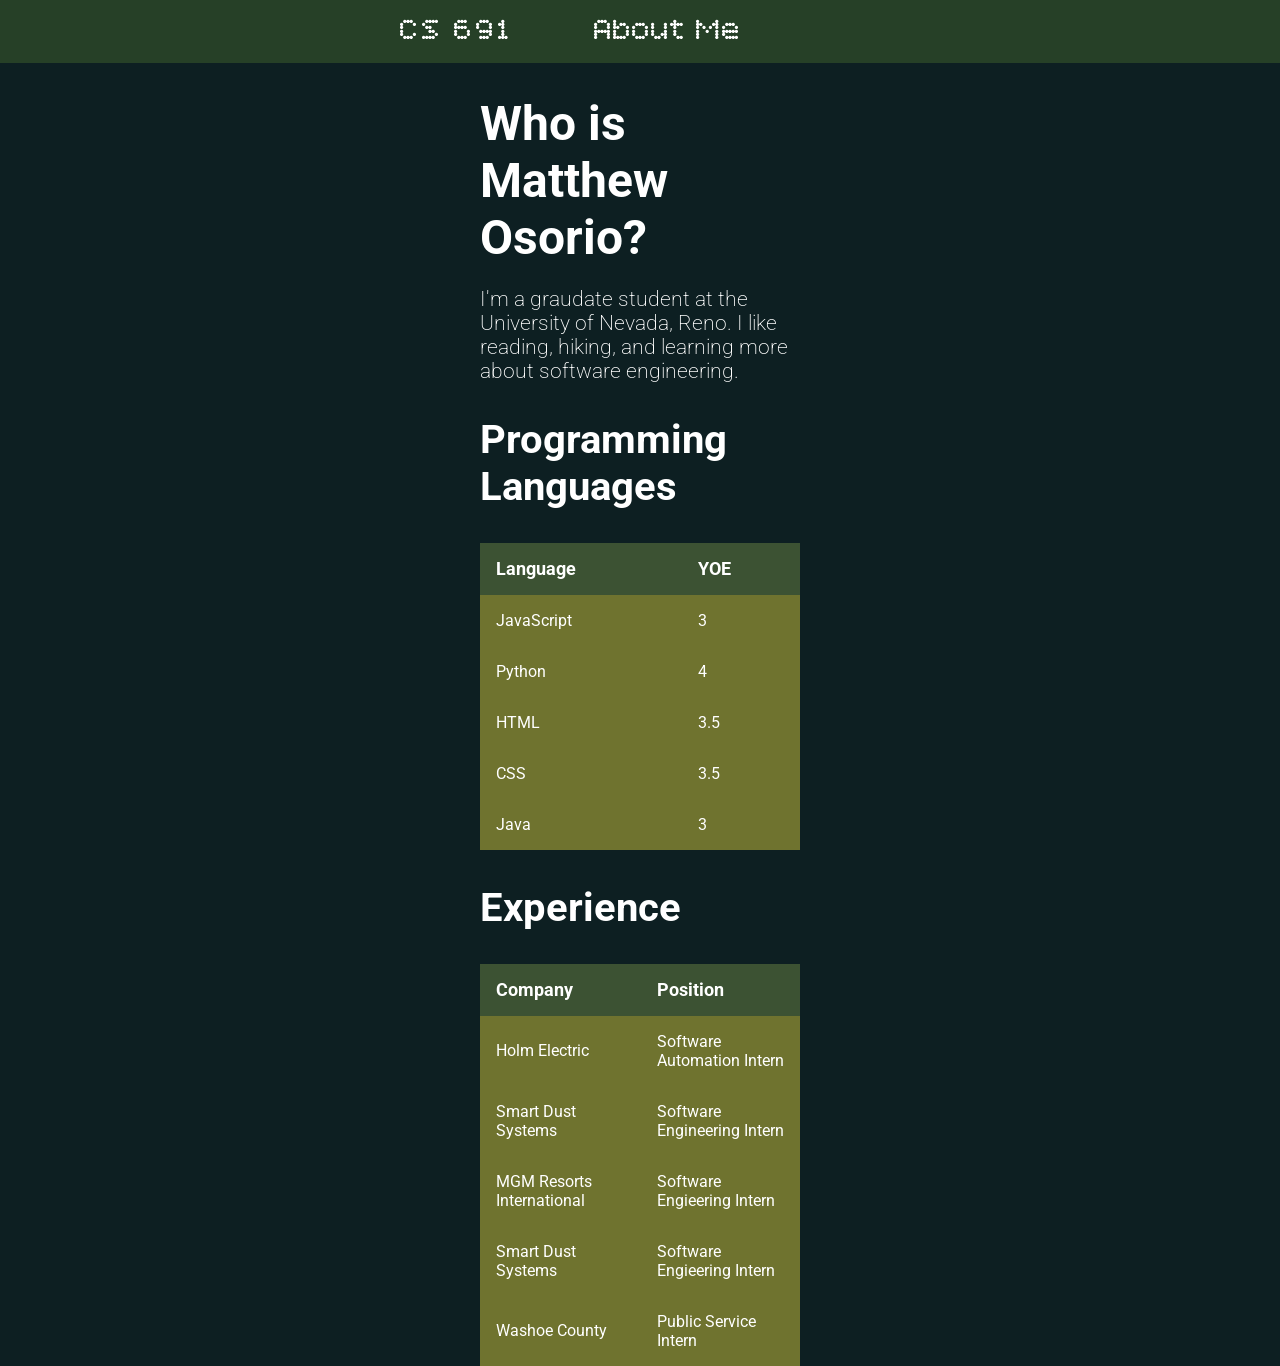
==== about.html @ 7a3314b0 "first commit created initial html pages and did GitHub Pages assignment" ====
<!DOCTYPE html>
<html lang="en">

<head>
    <meta charset="UTF-8">
    <meta name="viewport" content="width=device-width, initial-scale=1.0">
    <title>Matthew Osorio - CS 691</title>
    <link rel="preconnect" href="https://fonts.googleapis.com">
    <link rel="preconnect" href="https://fonts.gstatic.com" crossorigin>
    <link href="https://fonts.googleapis.com/css2?family=Bitcount+Prop+Single:wght@100..900&display=swap"
        rel="stylesheet">
    <link rel="preconnect" href="https://fonts.googleapis.com">
    <link rel="preconnect" href="https://fonts.gstatic.com" crossorigin>
    <link
        href="https://fonts.googleapis.com/css2?family=Bitcount+Prop+Single:wght@100..900&family=Roboto:ital,wght@0,100..900;1,100..900&display=swap"
        rel="stylesheet">
    <link rel="stylesheet" href="css/styles.css">
</head>

<body>
    <nav>
        <a href="/index.html">CS 691</a>
        <a href="/about.html">About Me</a>
    </nav>
    <main>
        <h1>Who is Matthew Osorio?</p>
            <p>I'm a graudate student at the University of Nevada, Reno. I like reading, hiking, and learning more about
                software engineering.</p>

            <h2>Programming Languages</h2>
            <table>
                <tr>
                    <th>Language</th>
                    <th>YOE</th>
                </tr>
                <tr>
                    <td>JavaScript</td>
                    <td>3</td>
                </tr>
                <tr>
                    <td>Python</td>
                    <td>4</td>
                </tr>
                <tr>
                    <td>HTML</td>
                    <td>3.5</td>
                </tr>
                <tr>
                    <td>CSS</td>
                    <td>3.5</td>
                </tr>
                <tr>
                    <td>Java</td>
                    <td>3</td>
                </tr>
            </table>

            <h2>Experience</h2>
            <table>
                <tr>
                    <th>Company</th>
                    <th>Position</th>
                </tr>
                <tr>
                    <td>Holm Electric</td>
                    <td>Software Automation Intern</td>
                </tr>
                <tr>
                    <td>Smart Dust Systems</td>
                    <td>Software Engineering Intern</td>
                </tr>
                <tr>
                    <td>MGM Resorts International</td>
                    <td>Software Engieering Intern</td>
                </tr>
                <tr>
                    <td>Smart Dust Systems</td>
                    <td>Software Engieering Intern</td>
                </tr>
                <tr>
                    <td>Washoe County</td>
                    <td>Public Service Intern</td>
                </tr>
            </table>
    </main>
</body>

</html>
---- css/styles.css ----
/* Source: https://coolors.co/0d1f22-264027-3c5233-6f732f-b38a58 */
:root {
    --ink-black: #0d1f22;
    --dark-spruce: #264027;
    --hunter-green: #3c5233;
    --olive: #6f732f;
    --camel: #b38a58;
}

body {
    background-color: var(--ink-black);
    color: #FFFF;
    margin: 0;
    padding: 0;
    font-family: "Roboto", sans-serif;
}

main {
    padding: 0 30rem;
}

nav {
    background-color: var(--dark-spruce);
    display: flex;
    gap: 5rem;
    align-items: center;
    font-family: "Bitcount Prop Single", sans-serif;
    font-size: 2rem;
    padding: 0.75rem 25rem;
}

h1 {
    font-size: 3rem;
}

h2 {
    font-size: 2.5rem;
}

p, li {
    font-size: 1.3rem;
    font-weight: 200;
}

nav > a {
    text-decoration: none;
    color: inherit;
}

table {
  background-color: var(--olive);
  border-collapse: collapse;
  width: 100%;
}

th, td {
  padding: 1rem;
  text-align: left;
}

th {
  background-color: var(--hunter-green);
  font-size: 1.1rem;
}

td {
  font-size: 1rem;
}
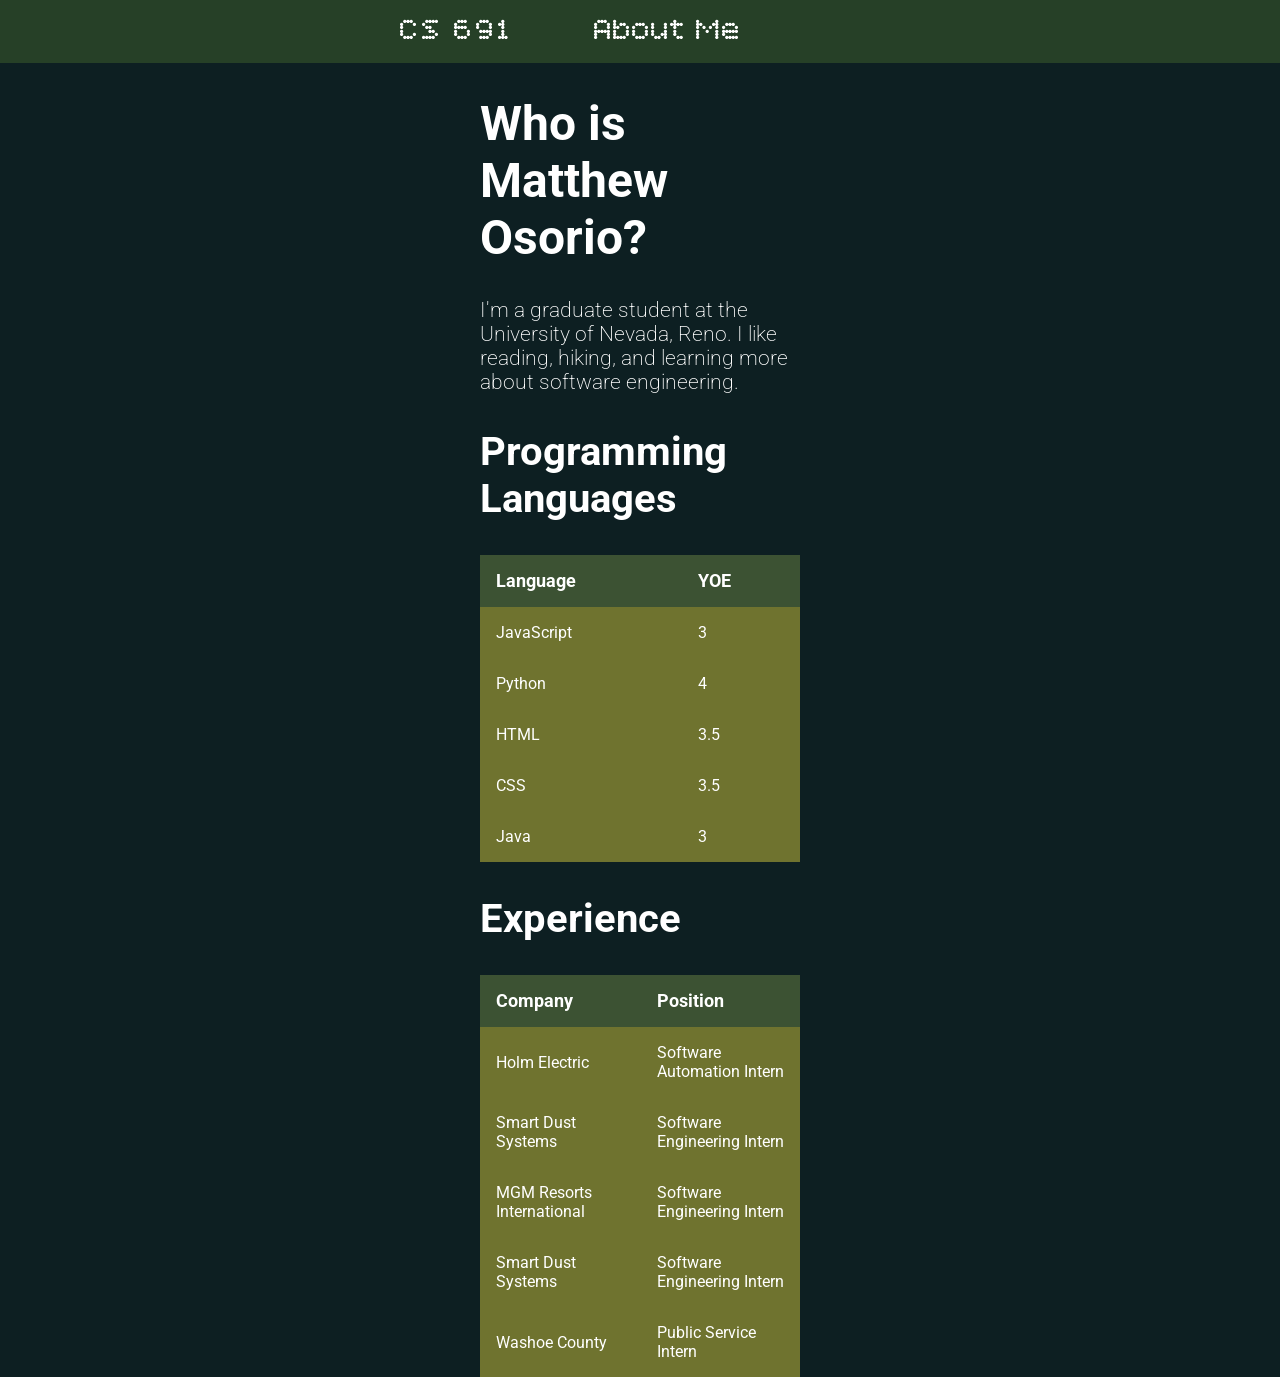
==== commit 7bab50bf: "fix file paths and typos" ====
--- a/about.html
+++ b/about.html
@@ -14,17 +14,17 @@
     <link
         href="https://fonts.googleapis.com/css2?family=Bitcount+Prop+Single:wght@100..900&family=Roboto:ital,wght@0,100..900;1,100..900&display=swap"
         rel="stylesheet">
-    <link rel="stylesheet" href="css/styles.css">
+    <link rel="stylesheet" href="./css/styles.css">
 </head>
 
 <body>
     <nav>
-        <a href="/index.html">CS 691</a>
-        <a href="/about.html">About Me</a>
+        <a href="./index.html">CS 691</a>
+        <a href="./about.html">About Me</a>
     </nav>
     <main>
-        <h1>Who is Matthew Osorio?</p>
-            <p>I'm a graudate student at the University of Nevada, Reno. I like reading, hiking, and learning more about
+        <h1>Who is Matthew Osorio?</h1>
+            <p>I'm a graduate student at the University of Nevada, Reno. I like reading, hiking, and learning more about
                 software engineering.</p>
 
             <h2>Programming Languages</h2>
@@ -71,11 +71,11 @@
                 </tr>
                 <tr>
                     <td>MGM Resorts International</td>
-                    <td>Software Engieering Intern</td>
+                    <td>Software Engineering Intern</td>
                 </tr>
                 <tr>
                     <td>Smart Dust Systems</td>
-                    <td>Software Engieering Intern</td>
+                    <td>Software Engineering Intern</td>
                 </tr>
                 <tr>
                     <td>Washoe County</td>
